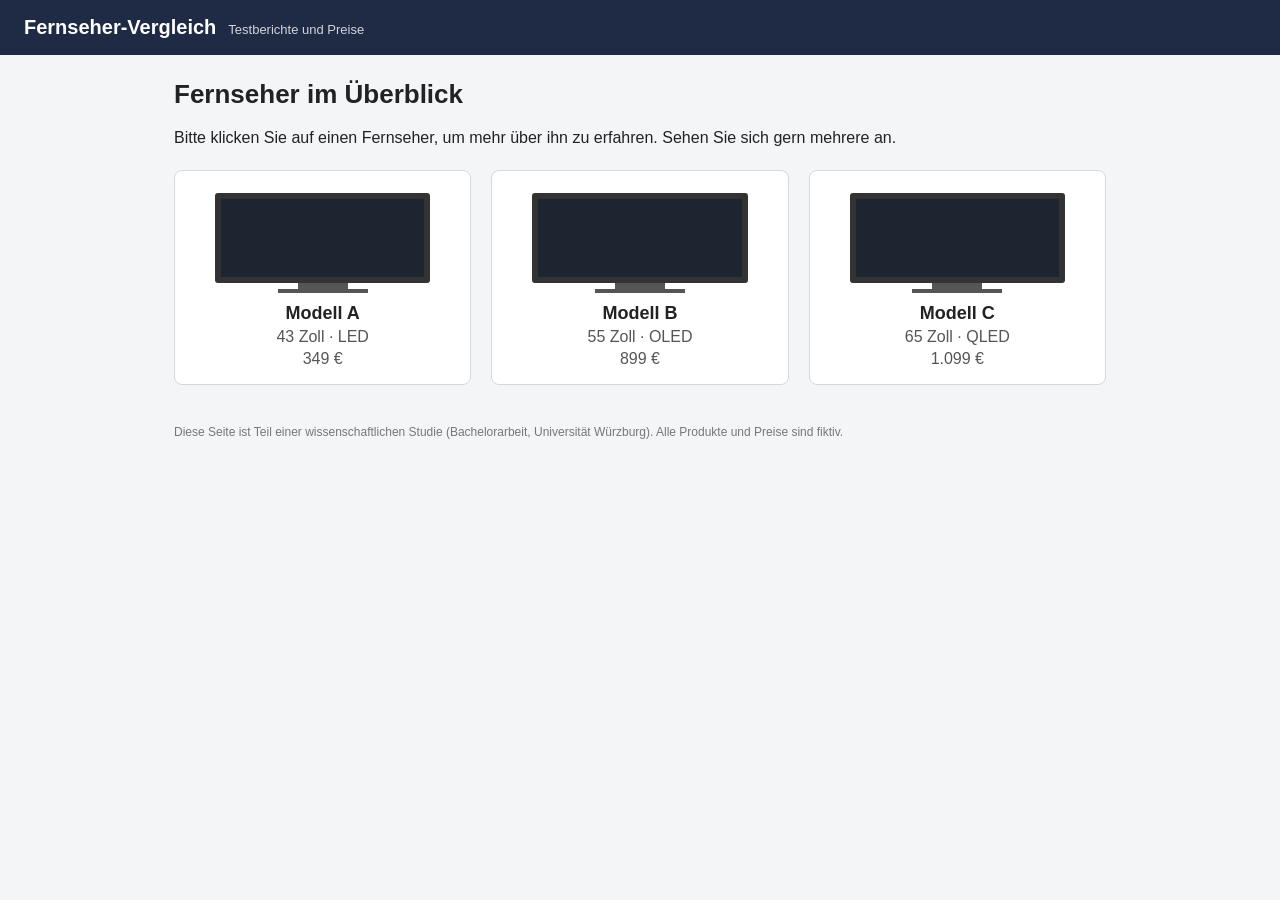
==== index.html @ 2cd9f2a7 "Add files via upload" ====
<!DOCTYPE html><html lang="de"><head><meta charset="utf-8"><meta name="viewport" content="width=device-width,initial-scale=1"><meta name="robots" content="noindex,nofollow"><title>Fernseher im Überblick</title><link rel="stylesheet" href="style.css"></head><body><header>Fernseher-Vergleich<small>Testberichte und Preise</small></header><main><h1>Fernseher im Überblick</h1><p>Bitte klicken Sie auf einen Fernseher, um mehr über ihn zu erfahren. Sehen Sie sich gern mehrere an.</p><div class="grid"><a class="card" href="modell-a.html"><div class="tv"></div><div class="stand"></div><div class="base"></div><b>Modell A</b><span>43 Zoll · LED</span><span>349 €</span></a><a class="card" href="modell-b.html"><div class="tv"></div><div class="stand"></div><div class="base"></div><b>Modell B</b><span>55 Zoll · OLED</span><span>899 €</span></a><a class="card" href="modell-c.html"><div class="tv"></div><div class="stand"></div><div class="base"></div><b>Modell C</b><span>65 Zoll · QLED</span><span>1.099 €</span></a></div></main><footer>Diese Seite ist Teil einer wissenschaftlichen Studie (Bachelorarbeit, Universität Würzburg). Alle Produkte und Preise sind fiktiv.</footer></body></html>
---- style.css ----
*{box-sizing:border-box}body{margin:0;font-family:Arial,Helvetica,sans-serif;background:#f4f5f7;color:#222}
header{background:#1f2a44;color:#fff;padding:16px 24px;font-size:20px;font-weight:bold}
header small{font-weight:normal;font-size:13px;opacity:.8;margin-left:12px}
main{max-width:980px;margin:0 auto;padding:24px}
h1{font-size:26px;margin:0 0 8px}p{line-height:1.5}
.grid{display:flex;gap:20px;flex-wrap:wrap;margin-top:20px}
.card{flex:1;min-width:240px;background:#fff;border:1px solid #d5d8de;border-radius:8px;padding:16px;text-align:center;text-decoration:none;color:inherit}
.card:hover{box-shadow:0 2px 10px rgba(0,0,0,.15)}
.tv{height:90px;background:#1c2530;border:6px solid #333;border-radius:3px;margin:6px 24px 0}
.stand{height:6px;width:50px;background:#555;margin:0 auto}.base{height:4px;width:90px;background:#555;margin:0 auto 10px}
.card b{font-size:18px;display:block}.card span{display:block;color:#555;margin-top:4px}
.back{display:inline-block;margin-top:24px;font-size:16px}
.detail{background:#fff;border:1px solid #d5d8de;border-radius:8px;padding:24px;display:flex;gap:24px;flex-wrap:wrap}
.detail .pic{width:260px}.detail ul{padding-left:20px;line-height:1.7}
footer{max-width:980px;margin:0 auto;padding:16px 24px;font-size:12px;color:#777}
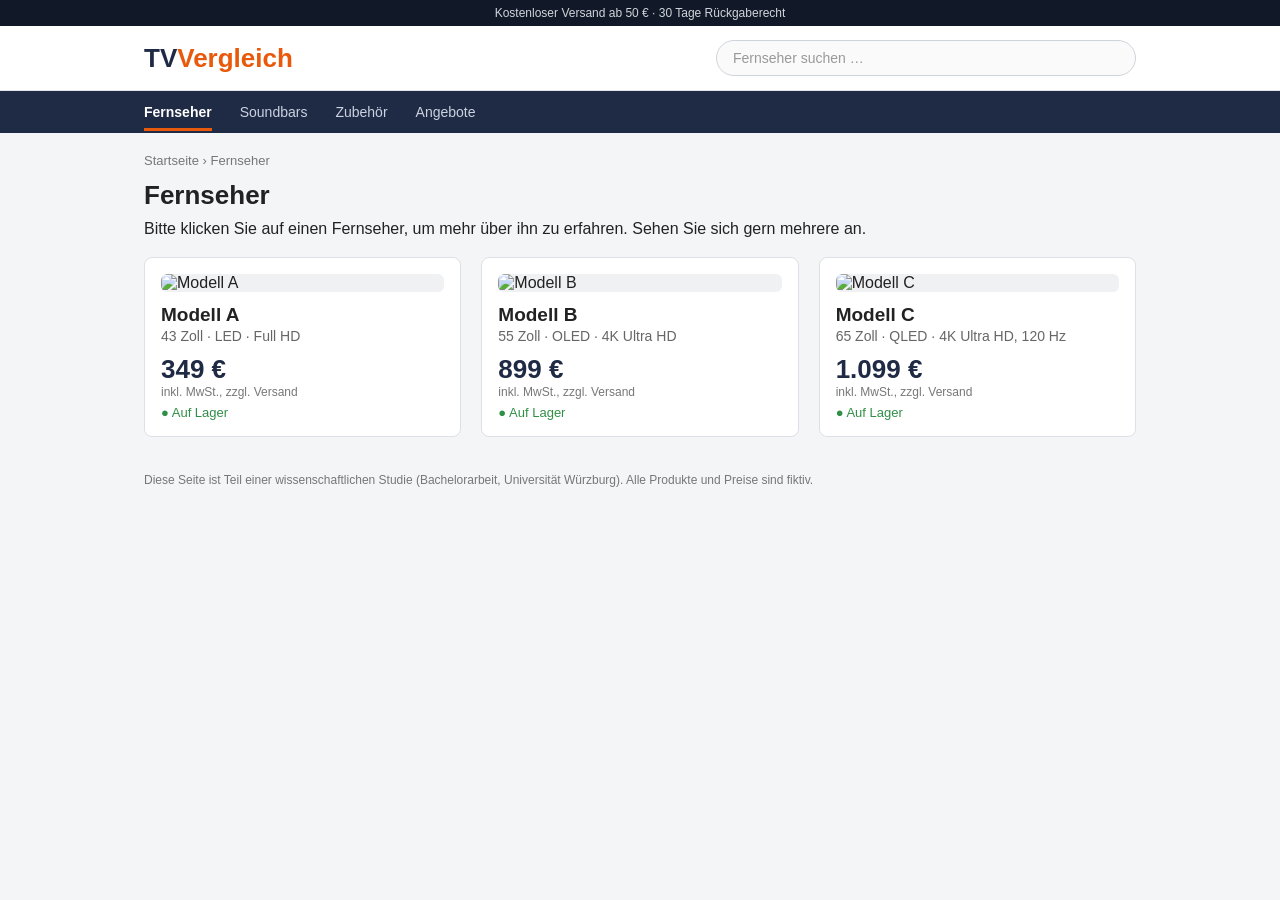
==== commit 217057f1: "Add files via upload" ====
--- a/index.html
+++ b/index.html
@@ -1 +1 @@
-<!DOCTYPE html><html lang="de"><head><meta charset="utf-8"><meta name="viewport" content="width=device-width,initial-scale=1"><meta name="robots" content="noindex,nofollow"><title>Fernseher im Überblick</title><link rel="stylesheet" href="style.css"></head><body><header>Fernseher-Vergleich<small>Testberichte und Preise</small></header><main><h1>Fernseher im Überblick</h1><p>Bitte klicken Sie auf einen Fernseher, um mehr über ihn zu erfahren. Sehen Sie sich gern mehrere an.</p><div class="grid"><a class="card" href="modell-a.html"><div class="tv"></div><div class="stand"></div><div class="base"></div><b>Modell A</b><span>43 Zoll · LED</span><span>349 €</span></a><a class="card" href="modell-b.html"><div class="tv"></div><div class="stand"></div><div class="base"></div><b>Modell B</b><span>55 Zoll · OLED</span><span>899 €</span></a><a class="card" href="modell-c.html"><div class="tv"></div><div class="stand"></div><div class="base"></div><b>Modell C</b><span>65 Zoll · QLED</span><span>1.099 €</span></a></div></main><footer>Diese Seite ist Teil einer wissenschaftlichen Studie (Bachelorarbeit, Universität Würzburg). Alle Produkte und Preise sind fiktiv.</footer></body></html>+<!DOCTYPE html><html lang="de"><head><meta charset="utf-8"><meta name="viewport" content="width=device-width,initial-scale=1"><meta name="robots" content="noindex,nofollow"><title>Fernseher im Überblick</title><link rel="stylesheet" href="style.css"></head><body><div class="top">Kostenloser Versand ab 50 € · 30 Tage Rückgaberecht</div><header><div class="in"><a class="logo" href="index.html">TV<span>Vergleich</span></a><div class="search">Fernseher suchen …</div></div></header><nav><div class="in"><span class="act">Fernseher</span><span>Soundbars</span><span>Zubehör</span><span>Angebote</span></div></nav><main><div class="crumb">Startseite › Fernseher</div><h1>Fernseher</h1><p class="lead">Bitte klicken Sie auf einen Fernseher, um mehr über ihn zu erfahren. Sehen Sie sich gern mehrere an.</p><div class="grid"><a class="card" href="modell-a.html"><div class="im"><img src="img/tv-a.jpg" alt="Modell A"></div><h2>Modell A</h2><div class="sub">43 Zoll · LED · Full HD</div><div class="price">349 €</div><div class="vat">inkl. MwSt., zzgl. Versand</div><div class="stock">● Auf Lager</div></a><a class="card" href="modell-b.html"><div class="im"><img src="img/tv-b.jpg" alt="Modell B"></div><h2>Modell B</h2><div class="sub">55 Zoll · OLED · 4K Ultra HD</div><div class="price">899 €</div><div class="vat">inkl. MwSt., zzgl. Versand</div><div class="stock">● Auf Lager</div></a><a class="card" href="modell-c.html"><div class="im"><img src="img/tv-c.jpg" alt="Modell C"></div><h2>Modell C</h2><div class="sub">65 Zoll · QLED · 4K Ultra HD, 120 Hz</div><div class="price">1.099 €</div><div class="vat">inkl. MwSt., zzgl. Versand</div><div class="stock">● Auf Lager</div></a></div></main><footer>Diese Seite ist Teil einer wissenschaftlichen Studie (Bachelorarbeit, Universität Würzburg). Alle Produkte und Preise sind fiktiv.</footer></body></html>
--- a/style.css
+++ b/style.css
@@ -1,15 +1,22 @@
 *{box-sizing:border-box}body{margin:0;font-family:Arial,Helvetica,sans-serif;background:#f4f5f7;color:#222}
-header{background:#1f2a44;color:#fff;padding:16px 24px;font-size:20px;font-weight:bold}
-header small{font-weight:normal;font-size:13px;opacity:.8;margin-left:12px}
-main{max-width:980px;margin:0 auto;padding:24px}
-h1{font-size:26px;margin:0 0 8px}p{line-height:1.5}
-.grid{display:flex;gap:20px;flex-wrap:wrap;margin-top:20px}
-.card{flex:1;min-width:240px;background:#fff;border:1px solid #d5d8de;border-radius:8px;padding:16px;text-align:center;text-decoration:none;color:inherit}
-.card:hover{box-shadow:0 2px 10px rgba(0,0,0,.15)}
-.tv{height:90px;background:#1c2530;border:6px solid #333;border-radius:3px;margin:6px 24px 0}
-.stand{height:6px;width:50px;background:#555;margin:0 auto}.base{height:4px;width:90px;background:#555;margin:0 auto 10px}
-.card b{font-size:18px;display:block}.card span{display:block;color:#555;margin-top:4px}
+.in{max-width:1040px;margin:0 auto;padding:0 24px;display:flex;align-items:center;gap:24px}
+.top{background:#111827;color:#d1d5db;font-size:12px;text-align:center;padding:6px}
+header{background:#fff;border-bottom:1px solid #e0e3e8}header .in{height:64px;justify-content:space-between}
+.logo{font-size:26px;font-weight:bold;color:#1f2a44;text-decoration:none}.logo span{color:#e8590c}
+.search{flex:1;max-width:420px;border:1px solid #cfd3da;border-radius:20px;padding:9px 16px;color:#999;font-size:14px;background:#fafafa}
+nav{background:#1f2a44}nav .in{height:42px;gap:28px;font-size:14px;color:#cbd2e1}nav .act{color:#fff;font-weight:bold;border-bottom:3px solid #e8590c;padding:11px 0 8px}
+main{max-width:1040px;margin:0 auto;padding:20px 24px}
+.crumb{font-size:13px;color:#777;margin-bottom:12px}.crumb a{color:#777}
+h1{font-size:26px;margin:0 0 6px}.lead{line-height:1.5;margin:0 0 8px}
+.grid{display:flex;gap:20px;flex-wrap:wrap;margin-top:16px}
+.card{flex:1;min-width:260px;background:#fff;border:1px solid #dde0e6;border-radius:8px;padding:16px;text-decoration:none;color:inherit;display:block}
+.card:hover{box-shadow:0 3px 12px rgba(0,0,0,.15)}
+.im{background:#f0f1f3;border-radius:6px;overflow:hidden}.im img,.pic img{display:block;width:100%;height:auto;border-radius:6px}
+.card h2{font-size:19px;margin:12px 0 2px}.sub{color:#666;font-size:14px}
+.price{font-size:26px;font-weight:bold;color:#1f2a44;margin-top:10px}.price.big{font-size:34px}
+.vat{font-size:12px;color:#777}.stock{font-size:13px;color:#2f8f46;margin-top:6px}
+.detail{background:#fff;border:1px solid #dde0e6;border-radius:8px;padding:24px;display:flex;gap:32px;flex-wrap:wrap}
+.detail .pic{flex:1;min-width:300px}.detail .info{flex:1;min-width:300px}
+.info p{line-height:1.6}table{border-collapse:collapse;width:100%;margin-top:8px}td{border-top:1px solid #e5e7eb;padding:8px 4px;font-size:14px}td:first-child{color:#666;width:40%}
 .back{display:inline-block;margin-top:24px;font-size:16px}
-.detail{background:#fff;border:1px solid #d5d8de;border-radius:8px;padding:24px;display:flex;gap:24px;flex-wrap:wrap}
-.detail .pic{width:260px}.detail ul{padding-left:20px;line-height:1.7}
-footer{max-width:980px;margin:0 auto;padding:16px 24px;font-size:12px;color:#777}+footer{max-width:1040px;margin:0 auto;padding:16px 24px;font-size:12px;color:#777}
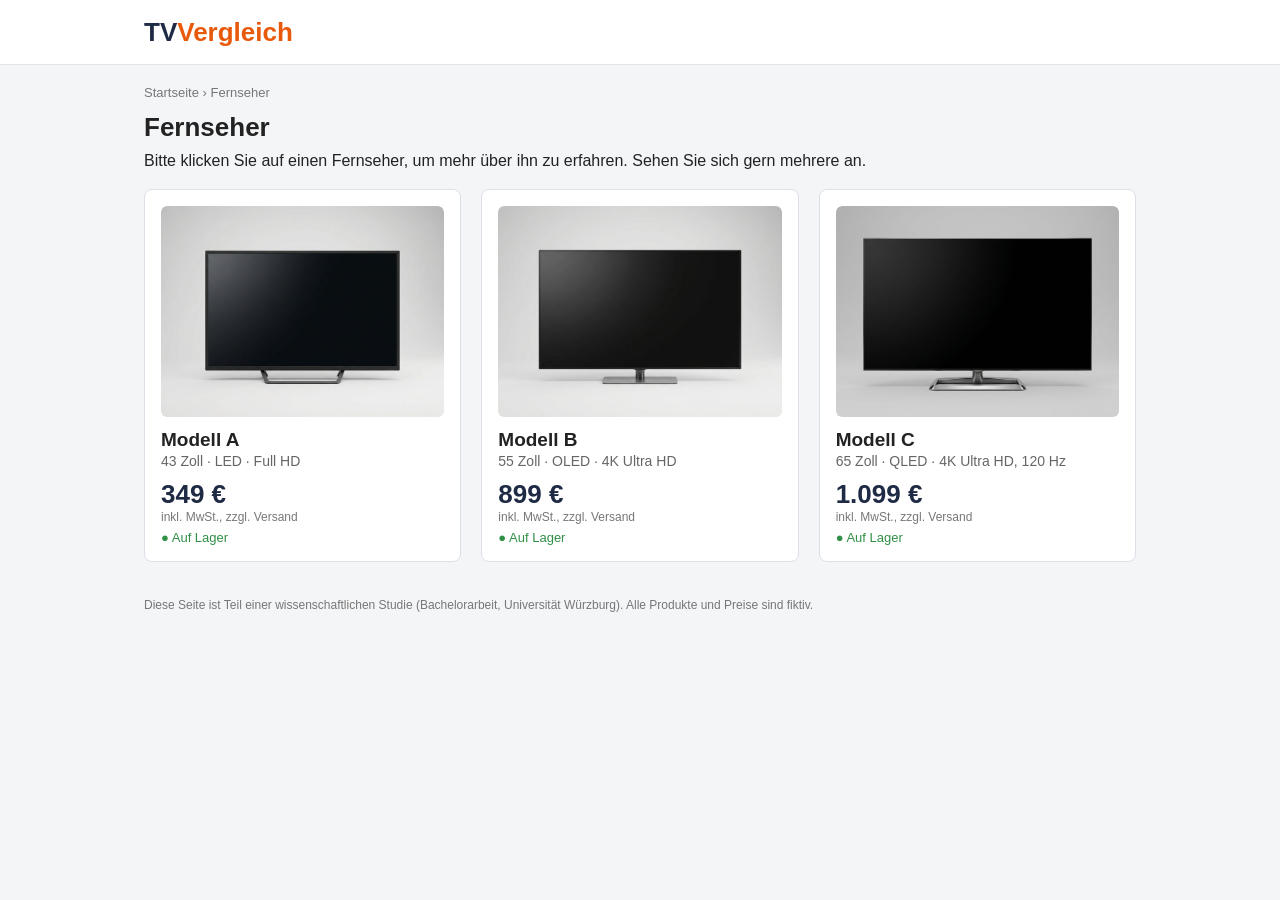
==== commit 86178e51: "Add files via upload" ====
--- a/index.html
+++ b/index.html
@@ -1 +1 @@
-<!DOCTYPE html><html lang="de"><head><meta charset="utf-8"><meta name="viewport" content="width=device-width,initial-scale=1"><meta name="robots" content="noindex,nofollow"><title>Fernseher im Überblick</title><link rel="stylesheet" href="style.css"></head><body><div class="top">Kostenloser Versand ab 50 € · 30 Tage Rückgaberecht</div><header><div class="in"><a class="logo" href="index.html">TV<span>Vergleich</span></a><div class="search">Fernseher suchen …</div></div></header><nav><div class="in"><span class="act">Fernseher</span><span>Soundbars</span><span>Zubehör</span><span>Angebote</span></div></nav><main><div class="crumb">Startseite › Fernseher</div><h1>Fernseher</h1><p class="lead">Bitte klicken Sie auf einen Fernseher, um mehr über ihn zu erfahren. Sehen Sie sich gern mehrere an.</p><div class="grid"><a class="card" href="modell-a.html"><div class="im"><img src="img/tv-a.jpg" alt="Modell A"></div><h2>Modell A</h2><div class="sub">43 Zoll · LED · Full HD</div><div class="price">349 €</div><div class="vat">inkl. MwSt., zzgl. Versand</div><div class="stock">● Auf Lager</div></a><a class="card" href="modell-b.html"><div class="im"><img src="img/tv-b.jpg" alt="Modell B"></div><h2>Modell B</h2><div class="sub">55 Zoll · OLED · 4K Ultra HD</div><div class="price">899 €</div><div class="vat">inkl. MwSt., zzgl. Versand</div><div class="stock">● Auf Lager</div></a><a class="card" href="modell-c.html"><div class="im"><img src="img/tv-c.jpg" alt="Modell C"></div><h2>Modell C</h2><div class="sub">65 Zoll · QLED · 4K Ultra HD, 120 Hz</div><div class="price">1.099 €</div><div class="vat">inkl. MwSt., zzgl. Versand</div><div class="stock">● Auf Lager</div></a></div></main><footer>Diese Seite ist Teil einer wissenschaftlichen Studie (Bachelorarbeit, Universität Würzburg). Alle Produkte und Preise sind fiktiv.</footer></body></html>+<!DOCTYPE html><html lang="de"><head><meta charset="utf-8"><meta name="viewport" content="width=device-width,initial-scale=1"><meta name="robots" content="noindex,nofollow"><title>Fernseher im Überblick</title><link rel="stylesheet" href="style.css?v=2"></head><body><header><div class="in"><a class="logo" href="index.html">TV<span>Vergleich</span></a></div></header><main><div class="crumb">Startseite › Fernseher</div><h1>Fernseher</h1><p class="lead">Bitte klicken Sie auf einen Fernseher, um mehr über ihn zu erfahren. Sehen Sie sich gern mehrere an.</p><div class="grid"><a class="card" href="modell-a.html"><div class="im"><img src="img/tv-a.jpg" alt="Modell A"></div><h2>Modell A</h2><div class="sub">43 Zoll · LED · Full HD</div><div class="price">349 €</div><div class="vat">inkl. MwSt., zzgl. Versand</div><div class="stock">● Auf Lager</div></a><a class="card" href="modell-b.html"><div class="im"><img src="img/tv-b.jpg" alt="Modell B"></div><h2>Modell B</h2><div class="sub">55 Zoll · OLED · 4K Ultra HD</div><div class="price">899 €</div><div class="vat">inkl. MwSt., zzgl. Versand</div><div class="stock">● Auf Lager</div></a><a class="card" href="modell-c.html"><div class="im"><img src="img/tv-c.jpg" alt="Modell C"></div><h2>Modell C</h2><div class="sub">65 Zoll · QLED · 4K Ultra HD, 120 Hz</div><div class="price">1.099 €</div><div class="vat">inkl. MwSt., zzgl. Versand</div><div class="stock">● Auf Lager</div></a></div></main><footer>Diese Seite ist Teil einer wissenschaftlichen Studie (Bachelorarbeit, Universität Würzburg). Alle Produkte und Preise sind fiktiv.</footer></body></html>
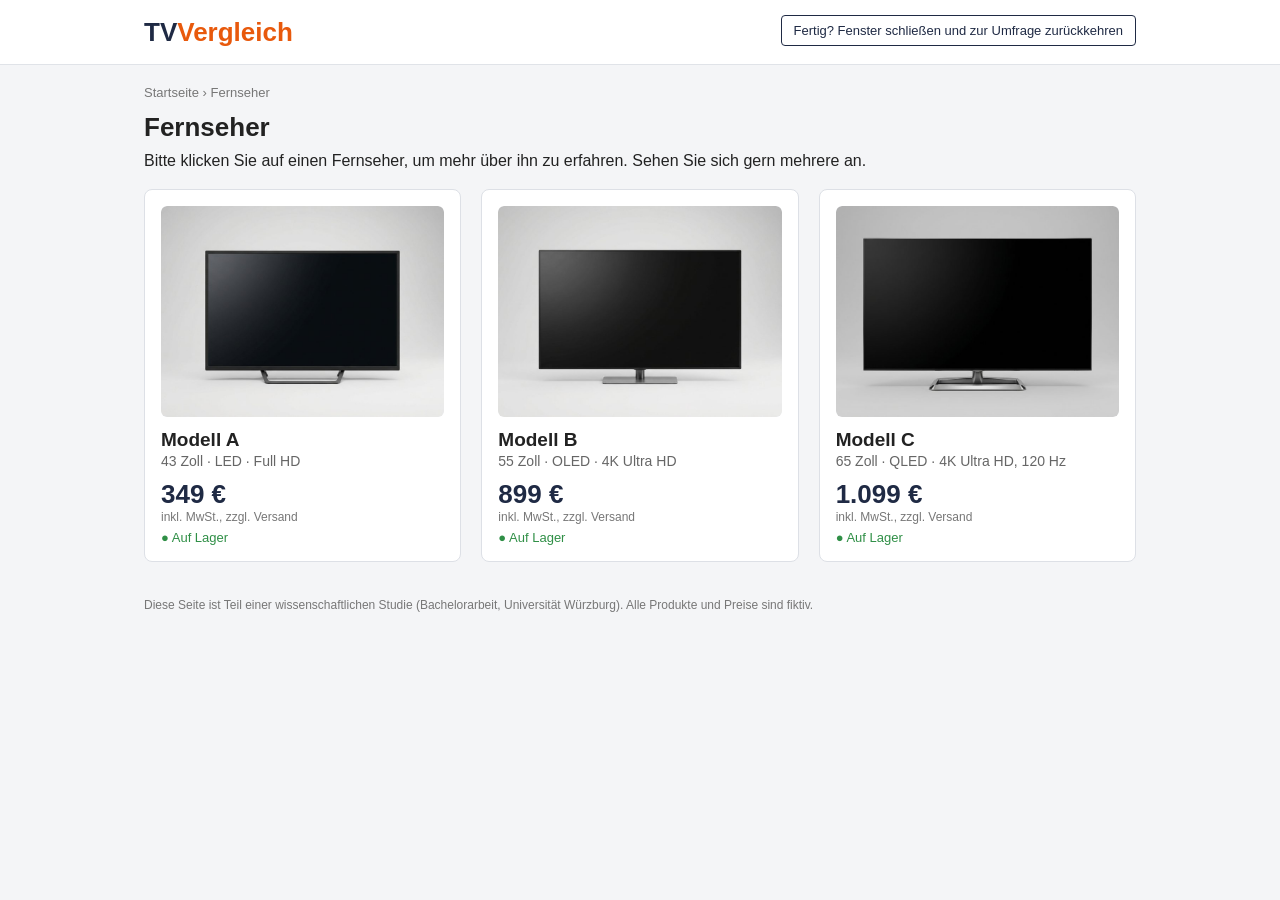
==== commit 896123de: "Add files via upload" ====
--- a/index.html
+++ b/index.html
@@ -1 +1 @@
-<!DOCTYPE html><html lang="de"><head><meta charset="utf-8"><meta name="viewport" content="width=device-width,initial-scale=1"><meta name="robots" content="noindex,nofollow"><title>Fernseher im Überblick</title><link rel="stylesheet" href="style.css?v=2"></head><body><header><div class="in"><a class="logo" href="index.html">TV<span>Vergleich</span></a></div></header><main><div class="crumb">Startseite › Fernseher</div><h1>Fernseher</h1><p class="lead">Bitte klicken Sie auf einen Fernseher, um mehr über ihn zu erfahren. Sehen Sie sich gern mehrere an.</p><div class="grid"><a class="card" href="modell-a.html"><div class="im"><img src="img/tv-a.jpg" alt="Modell A"></div><h2>Modell A</h2><div class="sub">43 Zoll · LED · Full HD</div><div class="price">349 €</div><div class="vat">inkl. MwSt., zzgl. Versand</div><div class="stock">● Auf Lager</div></a><a class="card" href="modell-b.html"><div class="im"><img src="img/tv-b.jpg" alt="Modell B"></div><h2>Modell B</h2><div class="sub">55 Zoll · OLED · 4K Ultra HD</div><div class="price">899 €</div><div class="vat">inkl. MwSt., zzgl. Versand</div><div class="stock">● Auf Lager</div></a><a class="card" href="modell-c.html"><div class="im"><img src="img/tv-c.jpg" alt="Modell C"></div><h2>Modell C</h2><div class="sub">65 Zoll · QLED · 4K Ultra HD, 120 Hz</div><div class="price">1.099 €</div><div class="vat">inkl. MwSt., zzgl. Versand</div><div class="stock">● Auf Lager</div></a></div></main><footer>Diese Seite ist Teil einer wissenschaftlichen Studie (Bachelorarbeit, Universität Würzburg). Alle Produkte und Preise sind fiktiv.</footer></body></html>+<!DOCTYPE html><html lang="de"><head><meta charset="utf-8"><meta name="viewport" content="width=device-width,initial-scale=1"><meta name="robots" content="noindex,nofollow"><title>Fernseher im Überblick</title><link rel="stylesheet" href="style.css?v=3"></head><body><header><div class="in"><a class="logo" href="index.html">TV<span>Vergleich</span></a><div class="done"><button type="button" id="doneBtn">Fertig? Fenster schließen und zur Umfrage zurückkehren</button><div id="doneMsg"></div></div></div></header><main><div class="crumb">Startseite › Fernseher</div><h1>Fernseher</h1><p class="lead">Bitte klicken Sie auf einen Fernseher, um mehr über ihn zu erfahren. Sehen Sie sich gern mehrere an.</p><div class="grid"><a class="card" href="modell-a.html"><div class="im"><img src="img/tv-a.jpg" alt="Modell A"></div><h2>Modell A</h2><div class="sub">43 Zoll · LED · Full HD</div><div class="price">349 €</div><div class="vat">inkl. MwSt., zzgl. Versand</div><div class="stock">● Auf Lager</div></a><a class="card" href="modell-b.html"><div class="im"><img src="img/tv-b.jpg" alt="Modell B"></div><h2>Modell B</h2><div class="sub">55 Zoll · OLED · 4K Ultra HD</div><div class="price">899 €</div><div class="vat">inkl. MwSt., zzgl. Versand</div><div class="stock">● Auf Lager</div></a><a class="card" href="modell-c.html"><div class="im"><img src="img/tv-c.jpg" alt="Modell C"></div><h2>Modell C</h2><div class="sub">65 Zoll · QLED · 4K Ultra HD, 120 Hz</div><div class="price">1.099 €</div><div class="vat">inkl. MwSt., zzgl. Versand</div><div class="stock">● Auf Lager</div></a></div></main><footer>Diese Seite ist Teil einer wissenschaftlichen Studie (Bachelorarbeit, Universität Würzburg). Alle Produkte und Preise sind fiktiv.</footer><script>document.getElementById("doneBtn").onclick=function(){window.close();setTimeout(function(){document.getElementById("doneMsg").textContent="Bitte schließen Sie diesen Tab (z. B. mit Strg+W) und kehren Sie zur Umfrage zurück.";},400);};</script></body></html>
--- a/style.css
+++ b/style.css
@@ -1,3 +1,4 @@
+.done{text-align:right;font-size:12px}.done button{background:#fff;border:1px solid #1f2a44;color:#1f2a44;border-radius:4px;padding:7px 12px;font-size:13px;cursor:pointer}.done button:hover{background:#1f2a44;color:#fff}#doneMsg{color:#b42318;margin-top:4px;max-width:300px}
 *{box-sizing:border-box}body{margin:0;font-family:Arial,Helvetica,sans-serif;background:#f4f5f7;color:#222}
 .in{max-width:1040px;margin:0 auto;padding:0 24px;display:flex;align-items:center;gap:24px}
 .top{background:#111827;color:#d1d5db;font-size:12px;text-align:center;padding:6px}
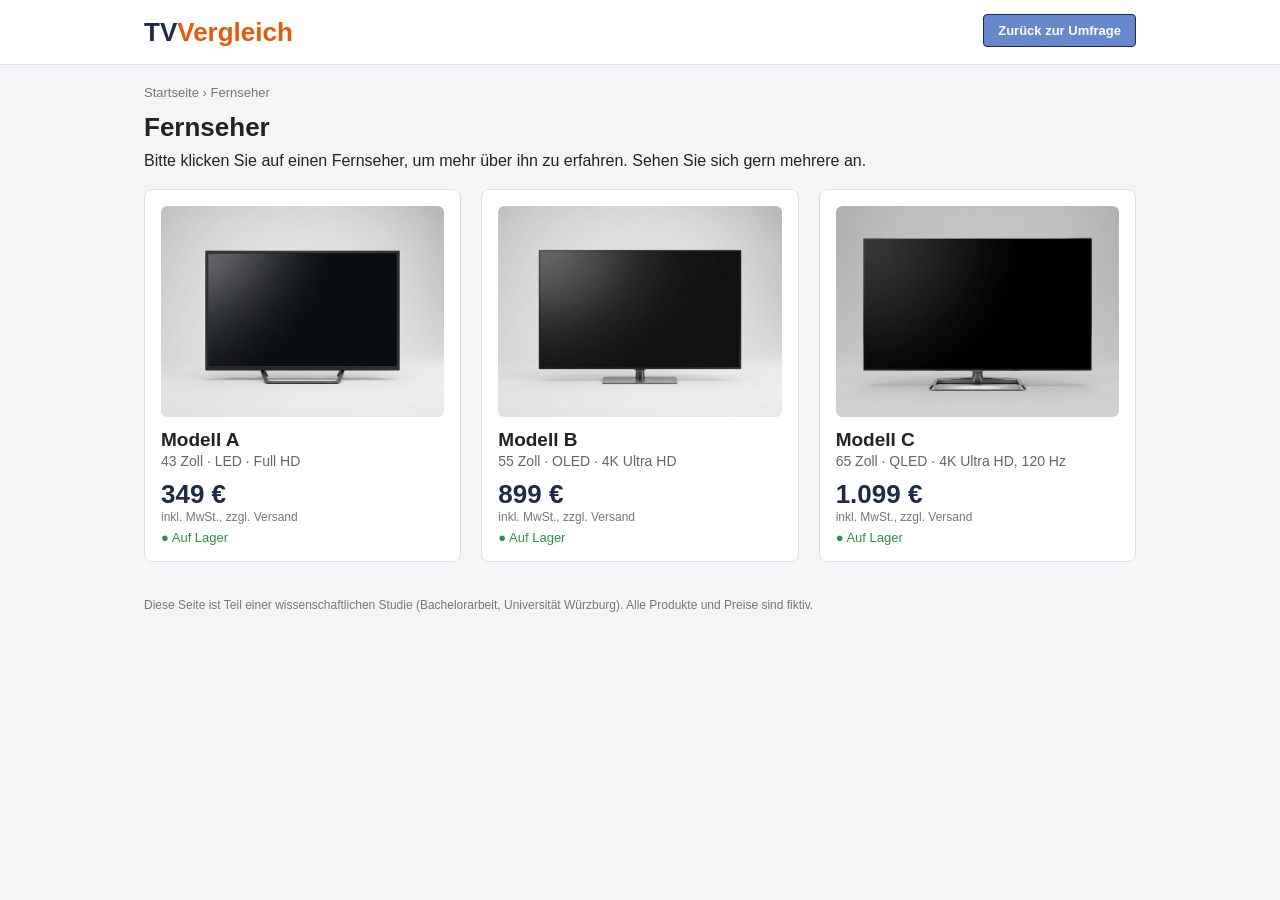
==== commit 57702d3a: "Add files via upload" ====
--- a/index.html
+++ b/index.html
@@ -1 +1 @@
-<!DOCTYPE html><html lang="de"><head><meta charset="utf-8"><meta name="viewport" content="width=device-width,initial-scale=1"><meta name="robots" content="noindex,nofollow"><title>Fernseher im Überblick</title><link rel="stylesheet" href="style.css?v=3"></head><body><header><div class="in"><a class="logo" href="index.html">TV<span>Vergleich</span></a><div class="done"><button type="button" id="doneBtn">Fertig? Fenster schließen und zur Umfrage zurückkehren</button><div id="doneMsg"></div></div></div></header><main><div class="crumb">Startseite › Fernseher</div><h1>Fernseher</h1><p class="lead">Bitte klicken Sie auf einen Fernseher, um mehr über ihn zu erfahren. Sehen Sie sich gern mehrere an.</p><div class="grid"><a class="card" href="modell-a.html"><div class="im"><img src="img/tv-a.jpg" alt="Modell A"></div><h2>Modell A</h2><div class="sub">43 Zoll · LED · Full HD</div><div class="price">349 €</div><div class="vat">inkl. MwSt., zzgl. Versand</div><div class="stock">● Auf Lager</div></a><a class="card" href="modell-b.html"><div class="im"><img src="img/tv-b.jpg" alt="Modell B"></div><h2>Modell B</h2><div class="sub">55 Zoll · OLED · 4K Ultra HD</div><div class="price">899 €</div><div class="vat">inkl. MwSt., zzgl. Versand</div><div class="stock">● Auf Lager</div></a><a class="card" href="modell-c.html"><div class="im"><img src="img/tv-c.jpg" alt="Modell C"></div><h2>Modell C</h2><div class="sub">65 Zoll · QLED · 4K Ultra HD, 120 Hz</div><div class="price">1.099 €</div><div class="vat">inkl. MwSt., zzgl. Versand</div><div class="stock">● Auf Lager</div></a></div></main><footer>Diese Seite ist Teil einer wissenschaftlichen Studie (Bachelorarbeit, Universität Würzburg). Alle Produkte und Preise sind fiktiv.</footer><script>document.getElementById("doneBtn").onclick=function(){window.close();setTimeout(function(){document.getElementById("doneMsg").textContent="Bitte schließen Sie diesen Tab (z. B. mit Strg+W) und kehren Sie zur Umfrage zurück.";},400);};</script></body></html>+<!DOCTYPE html><html lang="de"><head><meta charset="utf-8"><meta name="viewport" content="width=device-width,initial-scale=1"><meta name="robots" content="noindex,nofollow"><title>Fernseher im Überblick</title><link rel="stylesheet" href="style.css?v=3"></head><body><header><div class="in"><a class="logo" href="index.html">TV<span>Vergleich</span></a><div class="done"><button type="button" id="doneBtn">Zurück zur Umfrage</button><div id="doneMsg"></div></div></div></header><main><div class="crumb">Startseite › Fernseher</div><h1>Fernseher</h1><p class="lead">Bitte klicken Sie auf einen Fernseher, um mehr über ihn zu erfahren. Sehen Sie sich gern mehrere an.</p><div class="grid"><a class="card" href="modell-a.html"><div class="im"><img src="img/tv-a.jpg" alt="Modell A"></div><h2>Modell A</h2><div class="sub">43 Zoll · LED · Full HD</div><div class="price">349 €</div><div class="vat">inkl. MwSt., zzgl. Versand</div><div class="stock">● Auf Lager</div></a><a class="card" href="modell-b.html"><div class="im"><img src="img/tv-b.jpg" alt="Modell B"></div><h2>Modell B</h2><div class="sub">55 Zoll · OLED · 4K Ultra HD</div><div class="price">899 €</div><div class="vat">inkl. MwSt., zzgl. Versand</div><div class="stock">● Auf Lager</div></a><a class="card" href="modell-c.html"><div class="im"><img src="img/tv-c.jpg" alt="Modell C"></div><h2>Modell C</h2><div class="sub">65 Zoll · QLED · 4K Ultra HD, 120 Hz</div><div class="price">1.099 €</div><div class="vat">inkl. MwSt., zzgl. Versand</div><div class="stock">● Auf Lager</div></a></div></main><footer>Diese Seite ist Teil einer wissenschaftlichen Studie (Bachelorarbeit, Universität Würzburg). Alle Produkte und Preise sind fiktiv.</footer><script>document.getElementById("doneBtn").onclick=function(){window.close();setTimeout(function(){document.getElementById("doneMsg").textContent="Bitte schließen Sie diesen Tab (z. B. mit Strg+W) und kehren Sie zur Umfrage zurück.";},400);};</script></body></html>
--- a/style.css
+++ b/style.css
@@ -1,4 +1,4 @@
-.done{text-align:right;font-size:12px}.done button{background:#fff;border:1px solid #1f2a44;color:#1f2a44;border-radius:4px;padding:7px 12px;font-size:13px;cursor:pointer}.done button:hover{background:#1f2a44;color:#fff}#doneMsg{color:#b42318;margin-top:4px;max-width:300px}
+.done{text-align:right;font-size:12px}.done button{background:#6688cc;border:1px solid #1f2a44;color:#fff;font-weight:bold;border-radius:4px;padding:8px 14px;font-size:13px;cursor:pointer}.done button:hover{background:#5577bb}#doneMsg{color:#b42318;margin-top:4px;max-width:300px}
 *{box-sizing:border-box}body{margin:0;font-family:Arial,Helvetica,sans-serif;background:#f4f5f7;color:#222}
 .in{max-width:1040px;margin:0 auto;padding:0 24px;display:flex;align-items:center;gap:24px}
 .top{background:#111827;color:#d1d5db;font-size:12px;text-align:center;padding:6px}
